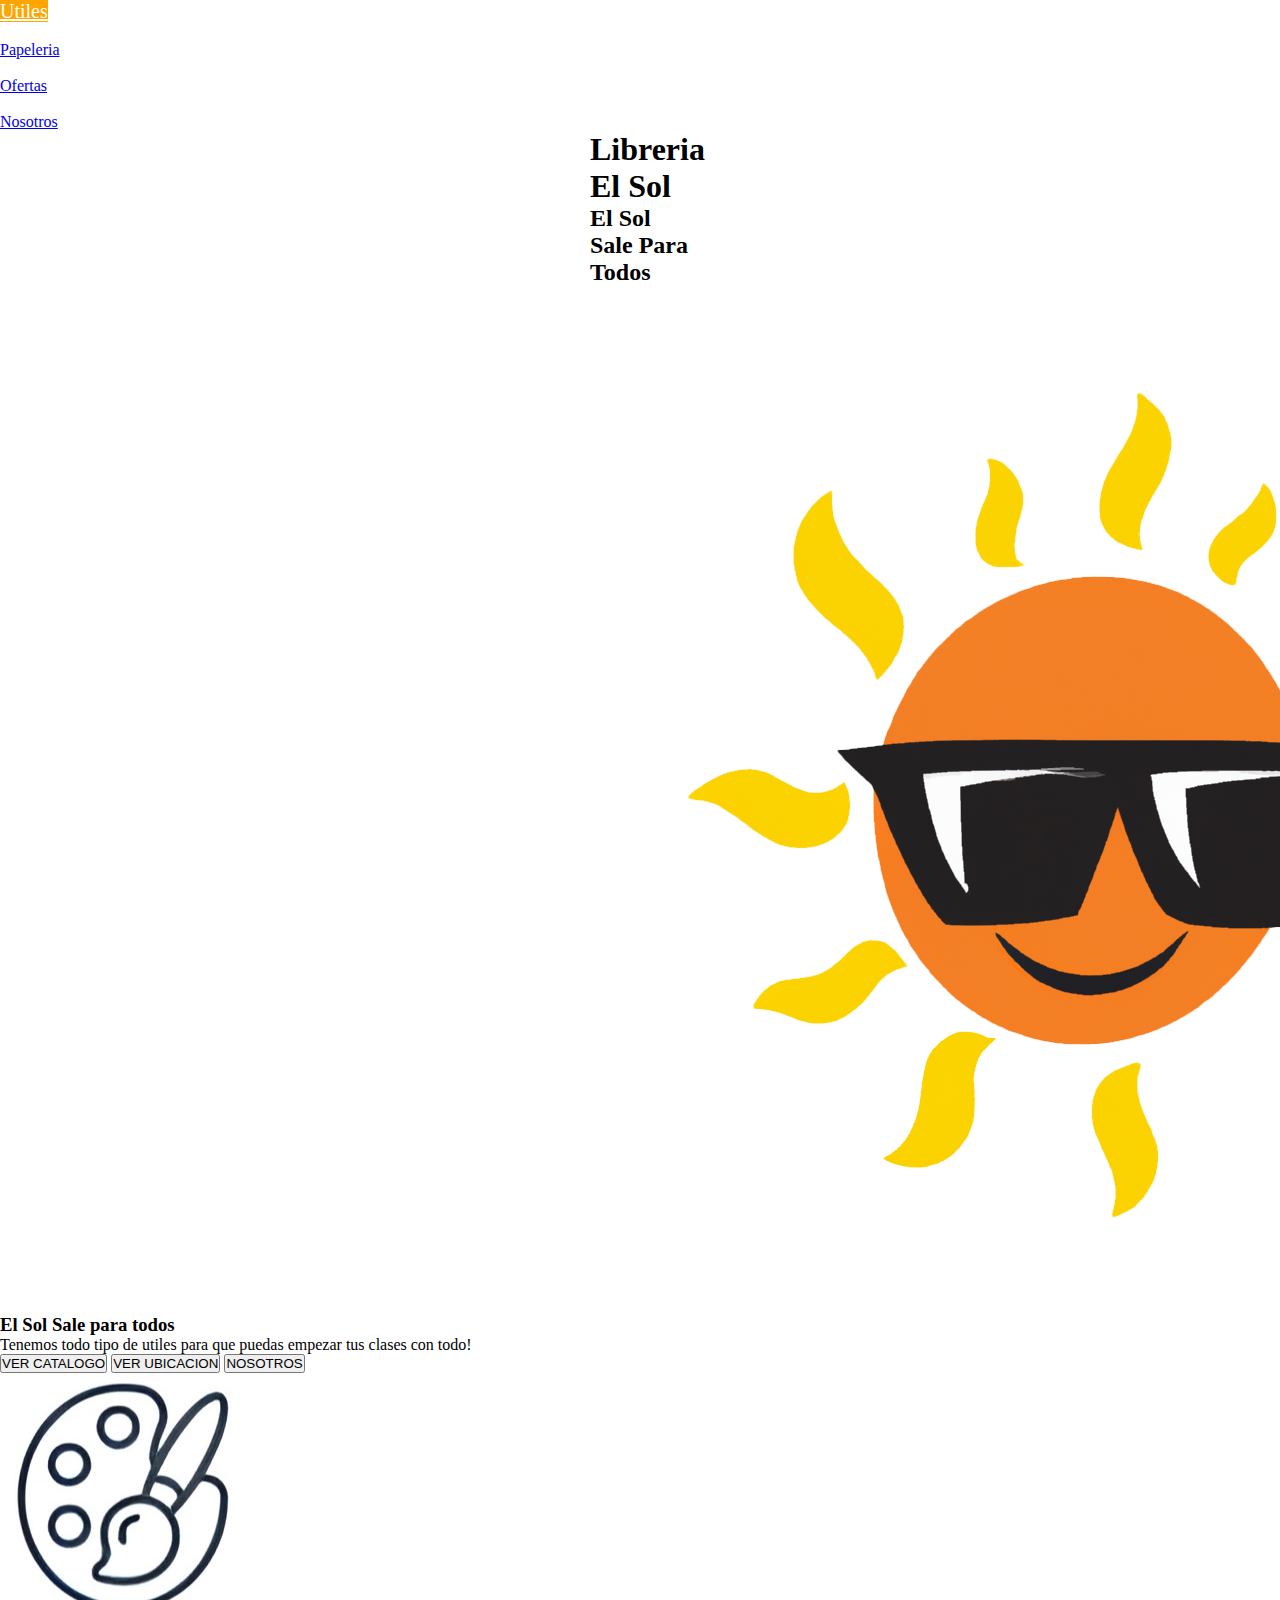
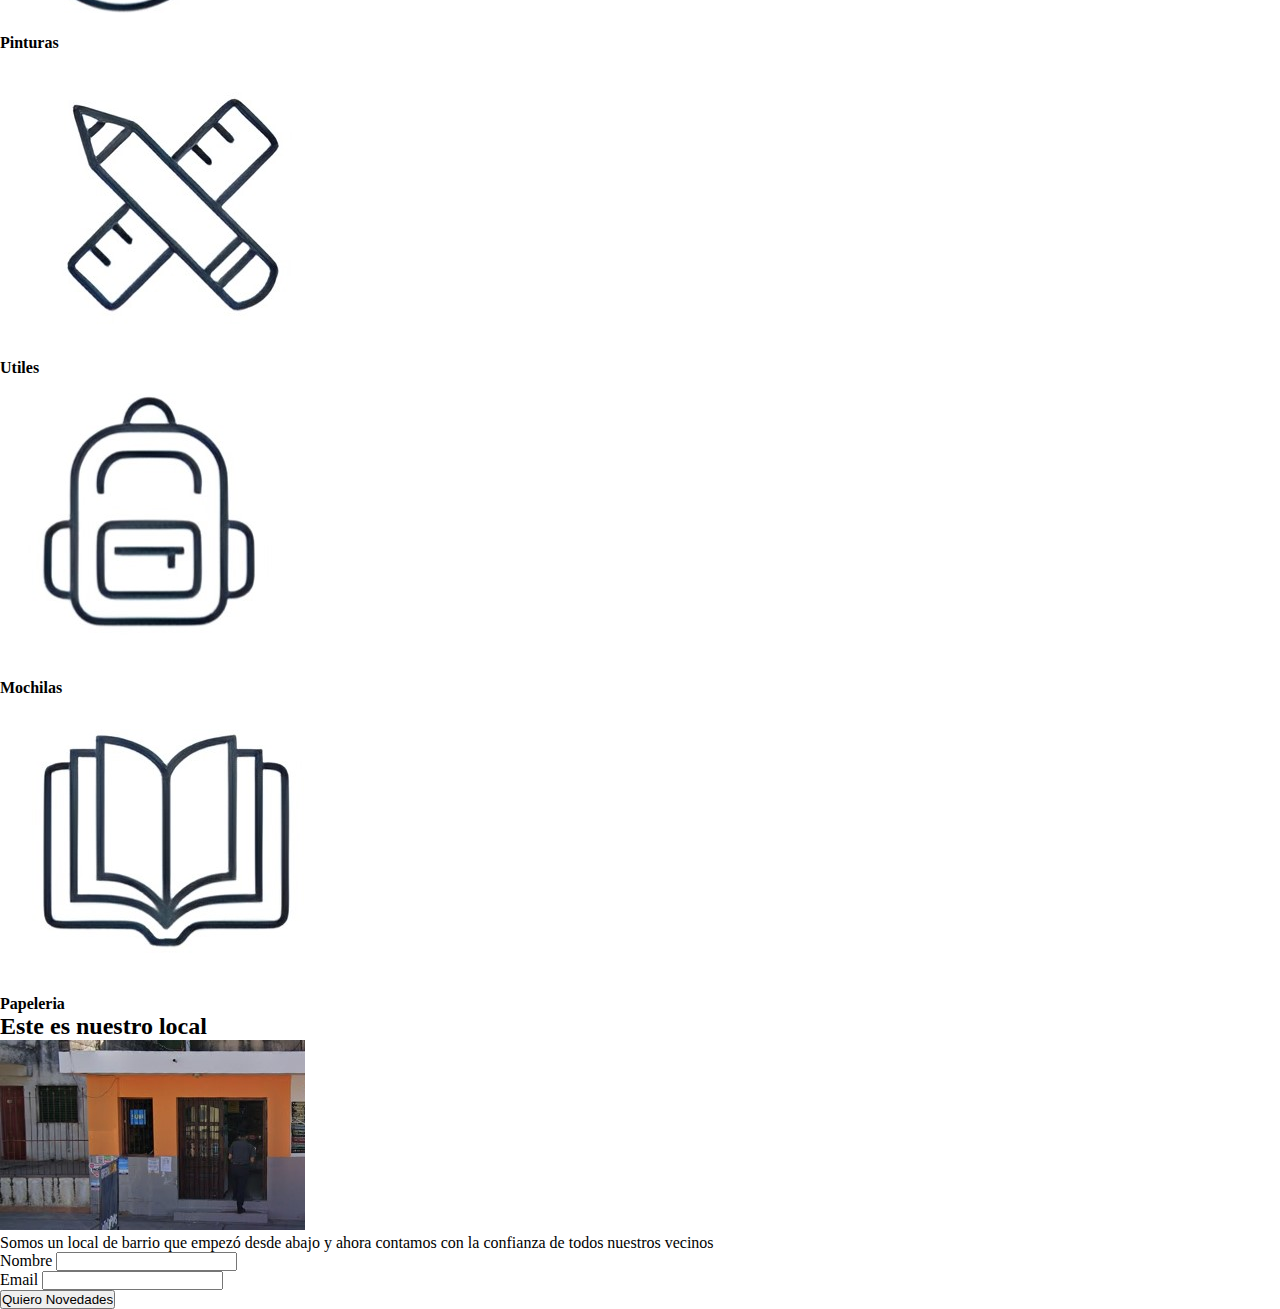
==== Html/Index.html @ 17e33d0c "primer commit" ====
<!DOCTYPE html>
<html lang="en">
<head>
    <meta charset="UTF-8">
    <meta name="viewport" content="width=device-width, initial-scale=1.0">
    <title>Libreria El Sol</title>
    <link rel="shortcut icon" href="../Image/logo/DALL·E 2023-05-02 20.58.47 - a logo of a sun animated with glasses that is very nice.png">
    <link rel="stylesheet" href="../Css/stylesheet.Css">
</head>
<body>
    <header>
        <nav> 
            <ul>
                <li><a href="utiles.html">Utiles</a></li>
                <li></li><a href="papeleria.html">Papeleria</a></li>
                <li></li><a href="ofertas.html">Ofertas</a></li>
                <li></li><a href="nosotros.html">Nosotros</a></li>
            </ul> 
            
        </nav>
    </header>
    <main id="principal">
        
        <div class="logo-sol-central">
            <h1>Libreria El Sol</h1>
            <h2>El Sol Sale Para Todos</h2>
            <img src="../Image/logo/DALL·E 2023-05-02 20.57.08 - a logo of a sun animated with sunglasses that is very nice.png" alt="imagen de sol animado">
        </div>
      <div>
            <h3>El Sol Sale para todos</h3>
            <p>Tenemos todo tipo de utiles para que puedas empezar tus clases con todo!</p>
        </div>
        <div>
            <button>VER CATALOGO</button>
            <button>VER UBICACION</button>
            <button>NOSOTROS</button>
        </div>
        <div>
            <img src="../Image/logo/Pinturas y Acuarelas.jpg" alt="logo pinturas">
            <h4>Pinturas</h4>
        </div>
        <div>
            <img src="../Image/logo/Utiles.jpg" alt="logo utiles">
            <h4>Utiles</h4>
        </div>
        <div>
            <img src="../Image/logo/Mochilas.jpg" alt="logo mochilas">
            <h4>Mochilas</h4>
        </div>
        <div>
            <img src="../Image/logo/Cuadernos.jpg" alt="logo Papeleria">
            <h4>Papeleria</h4>
        </div>
        <div>
            <h2>Este es nuestro local</h2>
            <img src="../Image/Libreria.jpg" alt="imagen del local">
            <p>Somos un local de barrio que empezó desde abajo y ahora contamos con la confianza de todos nuestros vecinos</p>
        </div>
        <div>
            <form action="./procesar.php" method="post" enctype="application/x-www-form-urlencoded">
                <div>
                    <label for="name">Nombre</label>
                    <input type="text" id="name">
                </div>
                <div>
                    <label for="email">Email</label>
                    <input type="email" id="email">
                </div>
                <input type="submit" value="Quiero Novedades">
            </form>
        </div>

    </main>
    <footer>

    </footer>
    <!--Esto es mi primer comentario en html, antes no sabia usarlo pero 
    ahora voy a usarlo mas porque es util para tener una buena 
    organización-->
</body>
</html>
---- Css/stylesheet.Css ----
*{
    margin: 0;
    padding: 0;
    box-sizing: border-box;
}
*{
    margin: 0 auto;
}
.logo-sol-central{
    width: 100px;
    align-items: center;
    
}
body{
    margin: 0 auto;
}
a:hover{
    background-color: orange;
    color: white;
    font-size: 20px;
}
.logo-sol-central img:hover{
    scale: 1.2;
}
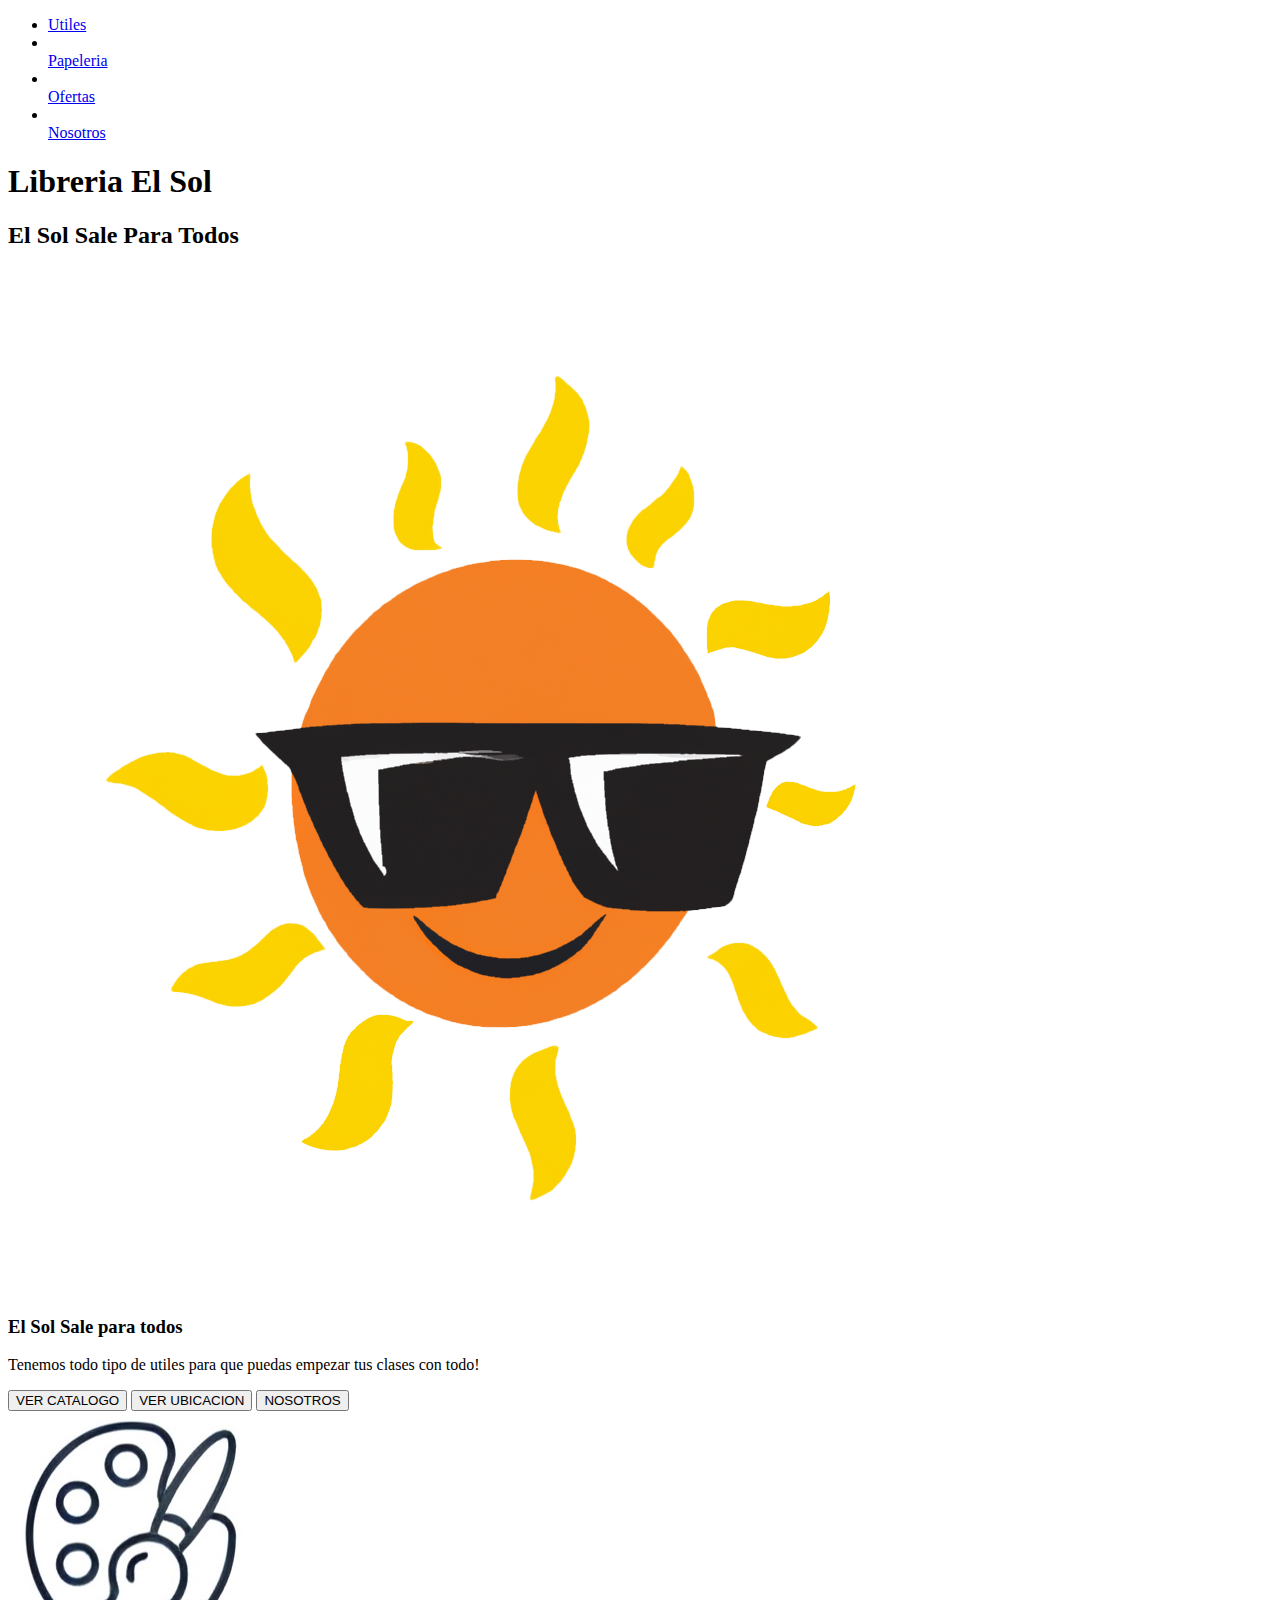
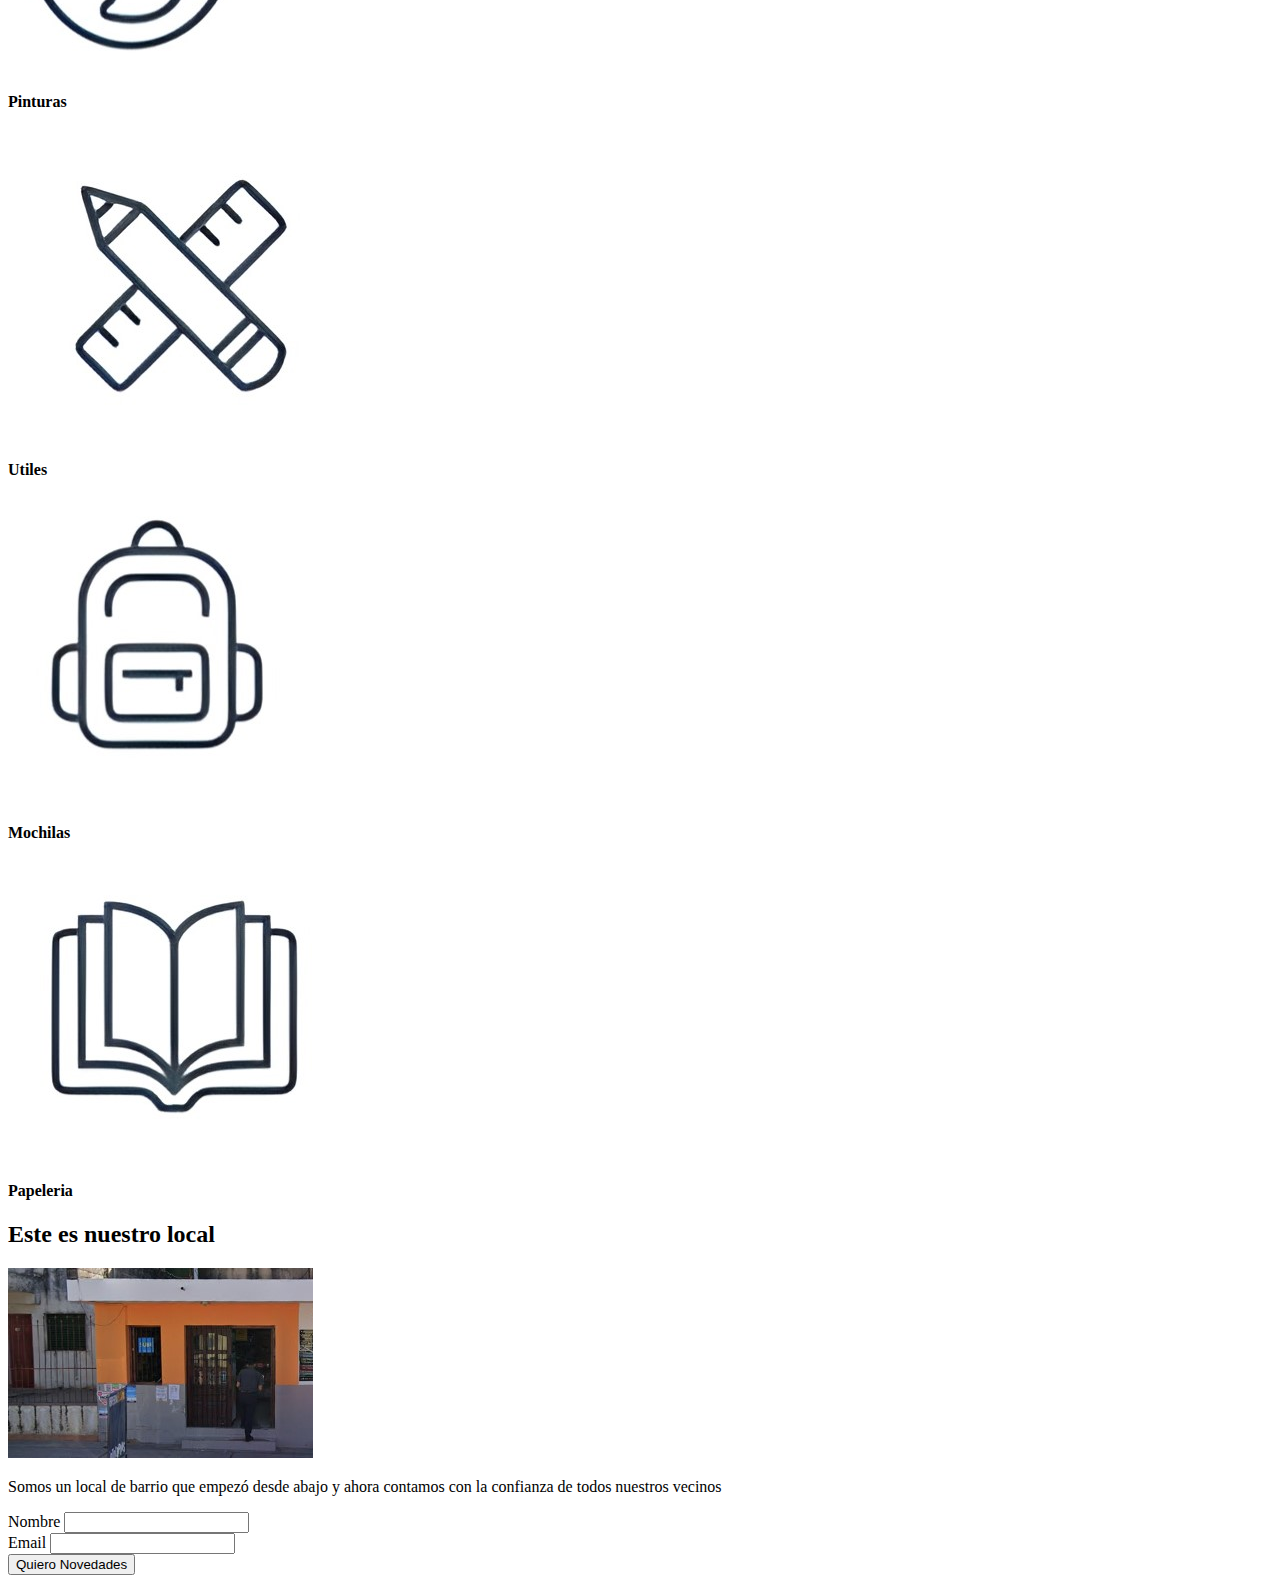
==== commit 91445557: "primer commit" ====
--- a/Html/Index.html
+++ b/Html/Index.html
@@ -4,8 +4,8 @@
     <meta charset="UTF-8">
     <meta name="viewport" content="width=device-width, initial-scale=1.0">
     <title>Libreria El Sol</title>
-    <link rel="shortcut icon" href="../Image/logo/DALL·E 2023-05-02 20.58.47 - a logo of a sun animated with glasses that is very nice.png">
-    <link rel="stylesheet" href="../Css/stylesheet.Css">
+    <link rel="shortcut icon" href="Image/logo/DALL·E 2023-05-02 20.58.47 - a logo of a sun animated with glasses that is very nice.png">
+    <link rel="stylesheet" href="Css/stylesheet.Css">
 </head>
 <body>
     <header>
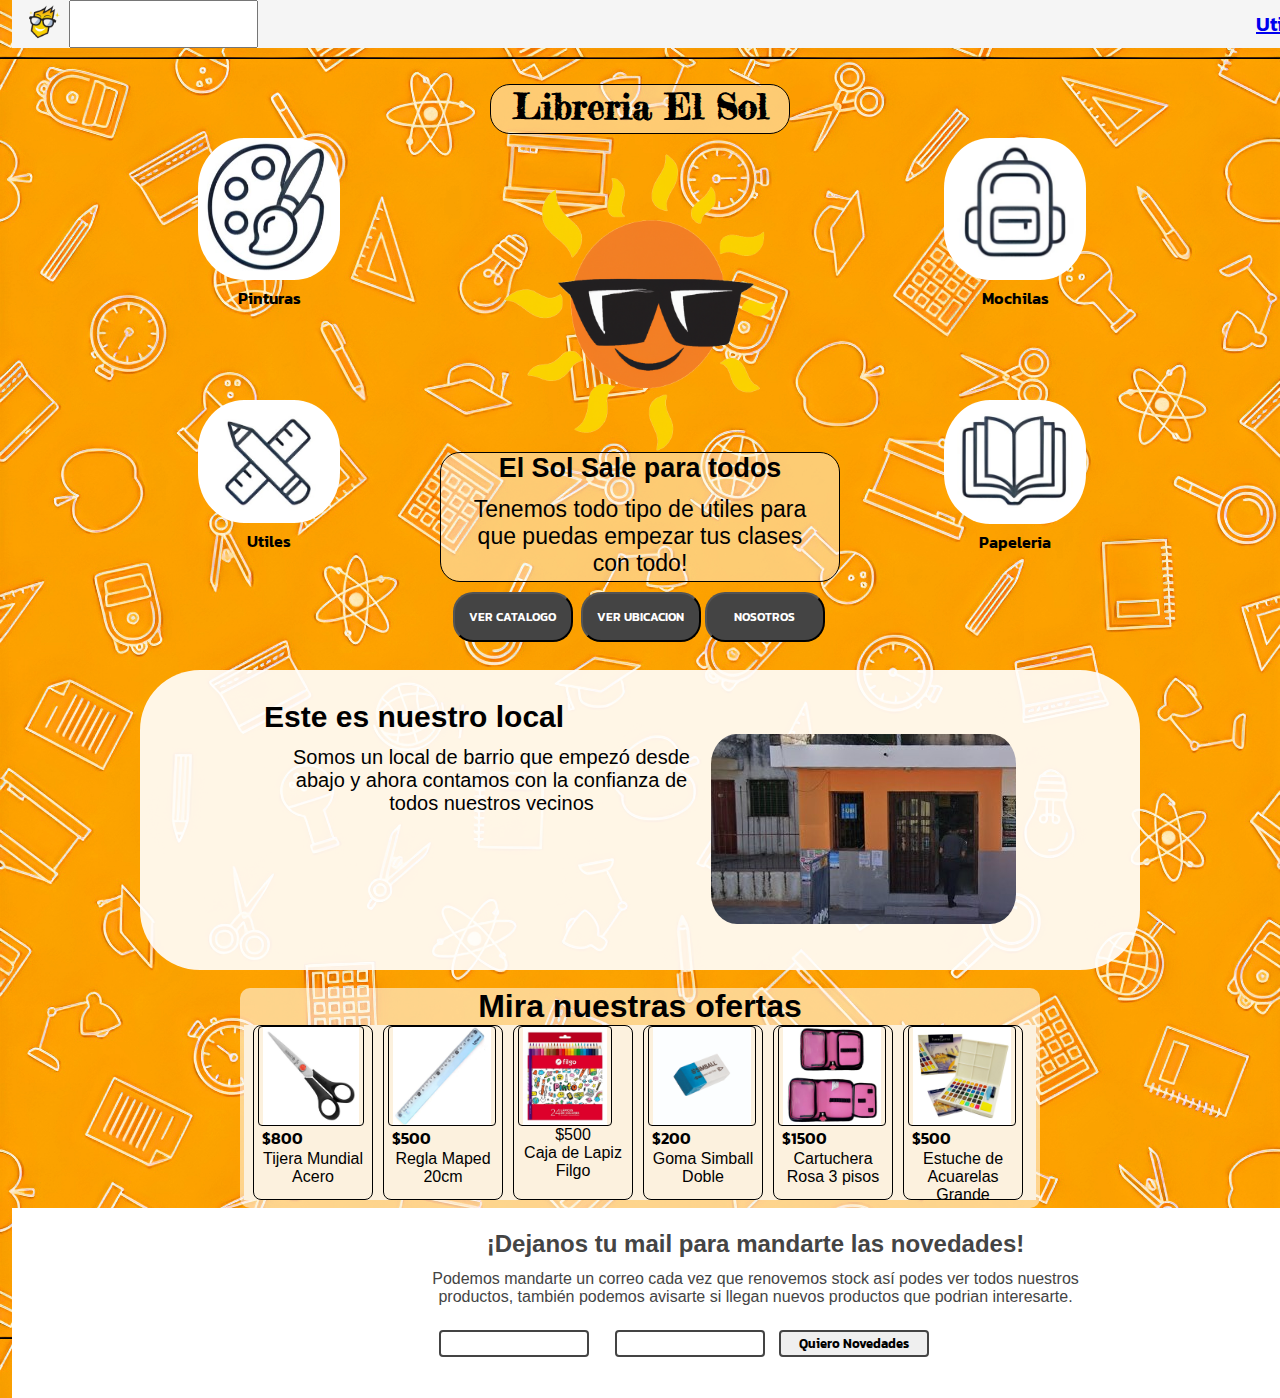
==== commit f51cd95f: "final version" ====
--- a/Html/Index.html
+++ b/Html/Index.html
@@ -5,65 +5,134 @@
     <meta name="viewport" content="width=device-width, initial-scale=1.0">
     <title>Libreria El Sol</title>
     <link rel="shortcut icon" href="Image/logo/DALL·E 2023-05-02 20.58.47 - a logo of a sun animated with glasses that is very nice.png">
-    <link rel="stylesheet" href="Css/stylesheet.Css">
+    <link rel="stylesheet" href="../Css/stylesheet.Css">
+    <link rel="preconnect" href="https://fonts.googleapis.com">
+    <link rel="preconnect" href="https://fonts.gstatic.com" crossorigin>
+    <link href="https://fonts.googleapis.com/css2?family=Fredericka+the+Great&display=swap" rel="stylesheet">
+
+    <link rel="preconnect" href="https://fonts.googleapis.com">
+    <link rel="preconnect" href="https://fonts.gstatic.com" crossorigin>
+    <link href="https://fonts.googleapis.com/css2?family=Fredericka+the+Great&family=RocknRoll+One&display=swap" rel="stylesheet">
+
+
 </head>
 <body>
     <header>
         <nav> 
+            <img src="../Image/logo/logo libreria.png" class="home-icon" alt="home icon">
+            <input type="text" id="search">
             <ul>
                 <li><a href="utiles.html">Utiles</a></li>
-                <li></li><a href="papeleria.html">Papeleria</a></li>
-                <li></li><a href="ofertas.html">Ofertas</a></li>
-                <li></li><a href="nosotros.html">Nosotros</a></li>
+                <li><a href="papeleria.html">Papeleria</a></li>
+                <li><a href="ofertas.html">Ofertas</a></li>
+                <li><a href="nosotros.html">Nosotros</a></li>
             </ul> 
             
         </nav>
     </header>
     <main id="principal">
-        
-        <div class="logo-sol-central">
-            <h1>Libreria El Sol</h1>
-            <h2>El Sol Sale Para Todos</h2>
-            <img src="../Image/logo/DALL·E 2023-05-02 20.57.08 - a logo of a sun animated with sunglasses that is very nice.png" alt="imagen de sol animado">
+        <div class="distribucion">
+            <div class="utilities-left">
+                <div>
+                    <img src="../Image/logo/Pinturas y Acuarelas.jpg" class="utilities" alt="logo pinturas">
+                    <h4>Pinturas</h4>
+                </div>
+                <div>
+                    <a href="utiles.html">
+                        <img src="../Image/logo/Utiles.jpg" alt="logo utiles">
+                    </a>
+                    <h4>Utiles</h4>
+                </div>
+            </div>
+            <div class="utilities-right">
+                <div>
+                    <img src="../Image/logo/Mochilas.jpg" alt="logo mochilas">
+                    <h4>Mochilas</h4>
+                </div>
+                <div>
+                    <img src="../Image/logo/Cuadernos.jpg" alt="logo Papeleria">
+                    <h4>Papeleria</h4>
+                </div>
+            </div>
+            <div class="logo-sol-central">
+                <span>
+                    <h1>Libreria El Sol</h1>
+                </span>
+                
+                <img class="central-sun" src="../Image/logo/DALL·E 2023-05-02 20.57.08 - a logo of a sun animated with sunglasses that is very nice.png" alt="imagen de sol animado">
+            </div>
+
+            <div class="message">
+                <div class="central-message">
+                    <h3>El Sol Sale para todos</h3>
+                    <p>Tenemos todo tipo de utiles para que puedas empezar tus clases con todo!</p>
+                </div>
+                <div class="buttons">
+                    <a href="utiles.html"><button>VER CATALOGO</button></a>
+                    <button>VER UBICACION</button>
+                    <button>NOSOTROS</button>
+                </div>
+            </div>
+
+
+
         </div>
-      <div>
-            <h3>El Sol Sale para todos</h3>
-            <p>Tenemos todo tipo de utiles para que puedas empezar tus clases con todo!</p>
-        </div>
-        <div>
-            <button>VER CATALOGO</button>
-            <button>VER UBICACION</button>
-            <button>NOSOTROS</button>
-        </div>
-        <div>
-            <img src="../Image/logo/Pinturas y Acuarelas.jpg" alt="logo pinturas">
-            <h4>Pinturas</h4>
-        </div>
-        <div>
-            <img src="../Image/logo/Utiles.jpg" alt="logo utiles">
-            <h4>Utiles</h4>
-        </div>
-        <div>
-            <img src="../Image/logo/Mochilas.jpg" alt="logo mochilas">
-            <h4>Mochilas</h4>
-        </div>
-        <div>
-            <img src="../Image/logo/Cuadernos.jpg" alt="logo Papeleria">
-            <h4>Papeleria</h4>
-        </div>
-        <div>
+        <div class="local">
             <h2>Este es nuestro local</h2>
             <img src="../Image/Libreria.jpg" alt="imagen del local">
             <p>Somos un local de barrio que empezó desde abajo y ahora contamos con la confianza de todos nuestros vecinos</p>
         </div>
-        <div>
+        <span></span>
+        <section class="ofertas">
+            <h1>
+                Mira nuestras ofertas
+            </h1>
+            <div class="flexdiv">
+                <div class="quarter-offers">   
+                <img src="../Image/logo/Tijera Mundial de acero.jpg" class="image-offers" alt="tijera">
+                <span class="price">$800</span> 
+                <span class="product-name">Tijera Mundial Acero</span>
+                </div>
+                <div class="quarter-offers">
+                    <img src="../Image/logo/Regla maped 20cm.jpg" class="image-offers" alt="regla 20cm">
+                    <span class="price">$500</span>
+                    <span class="product-name">Regla Maped 20cm</span>
+                </div>
+                <div class="quarter-offers">
+                    <img src="../Image/logo/caja de lapiz filgo de colores.jpg" class="image-offers" alt="caja de lapices">
+                    <span>$500</span>
+                    <span>Caja de Lapiz Filgo</span>
+                </div>
+                <div class="quarter-offers">
+                    <img src="../Image/logo/Goma Simball Doble.jpg" class="image-offers" alt="Goma Simball Doble">
+                    <span class="price">$200</span>
+                    <span class="product-name">Goma Simball Doble</span>
+                </div>
+                <div class="quarter-offers">
+                    <img src="../Image/logo/Cartuchera dos pisos Rosadas.jpg" class="image-offers" alt="Cartuchera dos pisos Rosada">
+                    <span class="price">$1500</span>
+                    <span class="product-name">Cartuchera Rosa 3 pisos</span>
+                </div>
+                <div class="quarter-offers">
+                    <img src="../Image/logo/set de acuarelas Faber Castell.jpg" class="image-offers" alt="set de acuarelas Faber Castell">
+                    <span class="price">$500</span>
+                    <span class="product-name">Estuche de Acuarelas Grande</span>
+                </div>
+            </div>
+        </section>
+        <div class="news">
+            <h2>¡Dejanos tu mail para mandarte las novedades!</h2>
+            <p>
+                Podemos mandarte un correo cada vez que renovemos stock así podes ver todos nuestros productos,
+                también podemos avisarte si llegan nuevos productos que podrian interesarte.
+            </p>
             <form action="./procesar.php" method="post" enctype="application/x-www-form-urlencoded">
                 <div>
-                    <label for="name">Nombre</label>
+                    <label for="name"></label>
                     <input type="text" id="name">
                 </div>
                 <div>
-                    <label for="email">Email</label>
+                    <label for="email"></label>
                     <input type="email" id="email">
                 </div>
                 <input type="submit" value="Quiero Novedades">
--- a/Css/stylesheet.Css
+++ b/Css/stylesheet.Css
@@ -0,0 +1,331 @@
+*{
+    margin: 0;
+    padding: 0px 4px;
+    box-sizing: border-box;
+}
+@font-face {
+    font-family: Frederickathegreat;
+    src: url(../Image/fonts/FrederickatheGreat-Regular.ttf);
+    font-family: KanitRegular;
+    src: url(../Image/fonts/Kanit-Regular.ttf);
+    font-family: KanitSemibold;
+    src: url(../Image/fonts/Kanit-SemiBold.ttf);
+}
+body{
+    background-image:url(../Image/logo/Capa\ 1.jpg);
+    background-size:100%;
+    background-position: center;
+}
+
+.distribucion{
+    display: flex;
+    display: inline;
+    width: 1100px;
+}
+.logo-sol-central{
+    width: 400px;
+    display: block;
+    margin: 0 auto;
+}
+.logo-sol-central h1{
+    display: block;
+    margin: 0 auto;
+    height: 50px;
+    width: 300px;
+    border: 1px solid;
+    border-radius: 20px;
+    text-align: center;
+    font-family: "Fredericka the Great", serif;
+    font-size: 35px;
+    background-color: rgb(255, 255, 255, 0.45);
+}
+
+.buttons {
+    display: block;
+    align-items: center;
+    margin: 10px 17%;
+}
+.buttons button{
+    background-color: #444444;
+    font-family: KanitSemibold,sans-serif;
+    color: white;
+    font-size: 12px;
+    height: 50px;
+    width: 120px;
+    border-radius: 20px;
+}
+
+.message{
+    display: block;
+    margin: 0 auto;
+    width: 600px;
+}
+.central-message{
+    width: 400px;
+    height: 130px;
+    font-size: 23px;
+    margin: 0 auto;
+    border: 1px solid;
+    border-radius: 20px;
+    text-align: center;
+    display: block;
+    background-color: rgb(255, 255, 255, 0.45);
+    font-family: KanitRegular,sans-serif;
+    text-decoration: none;
+}
+
+header .home-icon{
+    align-items: baseline;
+    height: 45px;
+}
+
+.home-icon a{
+    text-decoration: none;
+    text-decoration-line: none;
+}
+
+nav{
+    display: flex;
+    padding: 0px 0px 0px 4px;
+    background-color: whitesmoke;
+    width: 1487px;
+    text-decoration: none;
+}
+
+nav ul{
+    list-style: none;
+    margin-left: 970px;
+    font-family: KanitSemibold,sans-serif;
+    font-size: 20px;
+    text-decoration: none;
+    display: inline-flex;
+    text-align: right;
+    height: 48px;
+    padding: 9px 20px;
+}
+
+.nav input{
+    height: 10px;
+}
+.central-sun{
+    margin: 0 auto;
+    display: block;
+    height: 300px;
+}
+
+.utilities-left{
+    display: inline-block;
+    height: 500px;
+    float: left;
+    font-family: KanitSemibold,sans-serif;
+    text-align: center;
+    margin-left: 170px;
+}
+
+.utilities-left img{
+    width: 150px;
+    border-radius: 50px;
+    margin-top: 90px;
+}
+
+.utilities-right{
+    font-family: KanitSemibold,sans-serif;
+    display: inline-block;
+    height: 500px;
+    float: right;
+    text-align: center;
+    margin-right: 170px;
+}
+
+.utilities-right img{
+    width: 150px;
+    border-radius: 50px;
+    margin-top: 90px;
+}
+
+.local{
+    background-color: rgb(255, 255, 255, 0.9);
+    font-family: KanitRegular,sans-serif;
+    width: 1000px;
+    height: 300px;
+    padding: 30px 120px;
+    border-radius: 60px;
+    text-align: left;
+    font-size: 20px;
+    display: block;
+    margin: auto;
+}
+
+.local h2 p{
+    text-align: left;
+    display: block;
+}
+.local img{
+    float: right;
+    border-radius: 30px;
+}
+
+.news{
+    background-color: white;
+    font-family: KanitRegular,sans-serif;
+    color: #444444;
+    height: 190px;
+    width: 1487px;
+    margin-top: 50px;
+    padding: 10px 400px;
+    display: block;
+    margin: 0 auto;
+}
+
+.news h2, p{
+    margin: 12px;
+    text-align: center;
+}
+
+.news form{
+    width: 600px;
+    height: 50px;
+    padding: 0px 15px;
+    display: flex;
+    align-items: center;
+    text-align: center;
+}
+.news input{
+    height: 27px;
+    width: 150px;
+    font-family: KanitSemibold,sans-serif;
+    border: 2px #444444 solid;
+    border-radius: 4px;
+    margin-right: 10px;
+}
+a:hover{
+    background-color: orange;
+    color: white;
+    font-size: 20px;
+}
+/*css Correspondiente a la seccion Utiles*/
+
+.ofertas{
+    background-color: rgba( 255,255,255, 0.55);
+    font-family: KanitRegular,sans-serif;
+    border-radius: 10px;
+    background: opacity;
+    text-align: center;
+    width: 800px;
+    height: 220px;
+    margin: 0 auto;
+}
+
+.utiles{
+    background-color: rgba( 255,255,255, 0.55);
+    font-family: KanitRegular,sans-serif;
+    border-radius: 10px;
+    background: opacity;
+    text-align: center;
+    width: 1300px;
+    height:1000px;
+    margin: 0 auto;
+    margin-top: 50px;
+}
+
+.ofertas .image-offers{
+    height: 100px;
+    border-radius: 4px;
+    border: #000 solid 1px;
+    display: block;
+}
+.quarter-offers{
+  height: 175px;
+  width: 120px;
+  border-radius: 8px;
+  border: #000 solid 1px; 
+  background-color: #FCF1DE;
+  margin: 0px 5px; 
+}
+
+.quarter-offers span{
+    display: block;
+}
+.quarter-offers .price{
+    font-family: KanitSemibold,sans-serif;
+    text-align: left;
+}
+.flexdiv{
+    background-color: #FCF1DE;
+    display:flex;
+}
+
+.sun{
+    height: 400px;
+    background-color: #FCF1DE;
+    border-radius: 500px;
+    border: 1px solid;
+}
+
+.up-section{
+    display: flex;
+    padding: 50px;
+    width: 1450px;
+}
+.us{
+    width: 900px;
+    height: 700px;
+    margin-left: 80px;
+    border-radius: 30px;
+    float: right;
+    background-color: rgba(255, 255, 255, 0.9);
+    padding: 30px;
+}
+
+.div-us-flex{
+}
+
+.us h2{
+    margin-left: 160px;
+    font-family: KanitSemiBold;
+    font-size: 25px;
+}
+
+.us p{
+    font-family: KaniRegular,sans-serif;
+    width: 500px;
+    font-size: 20px;
+    color: #444444;
+}
+
+p .second-part{
+    width: 100%;
+}
+
+.RickyEly{
+    height: 300px;
+    float:right;
+}
+
+.social{
+    background-color: antiquewhite;
+    height: 170px;
+    width: 1400px;
+    border-radius: 40px;
+    display: flex;
+    margin: auto;
+}
+
+.social .invite{
+    width: 400px;
+    padding: 25px;
+    font-size: 20px;
+    font-family: KanitSemibold,sans-serif;
+    align-items: center;
+    text-align: center;
+}
+
+.social .ig{
+    display: block;
+    margin: auto;
+}
+.social .fb{
+    margin: auto;
+    float: right;
+    margin-left: 90px;
+}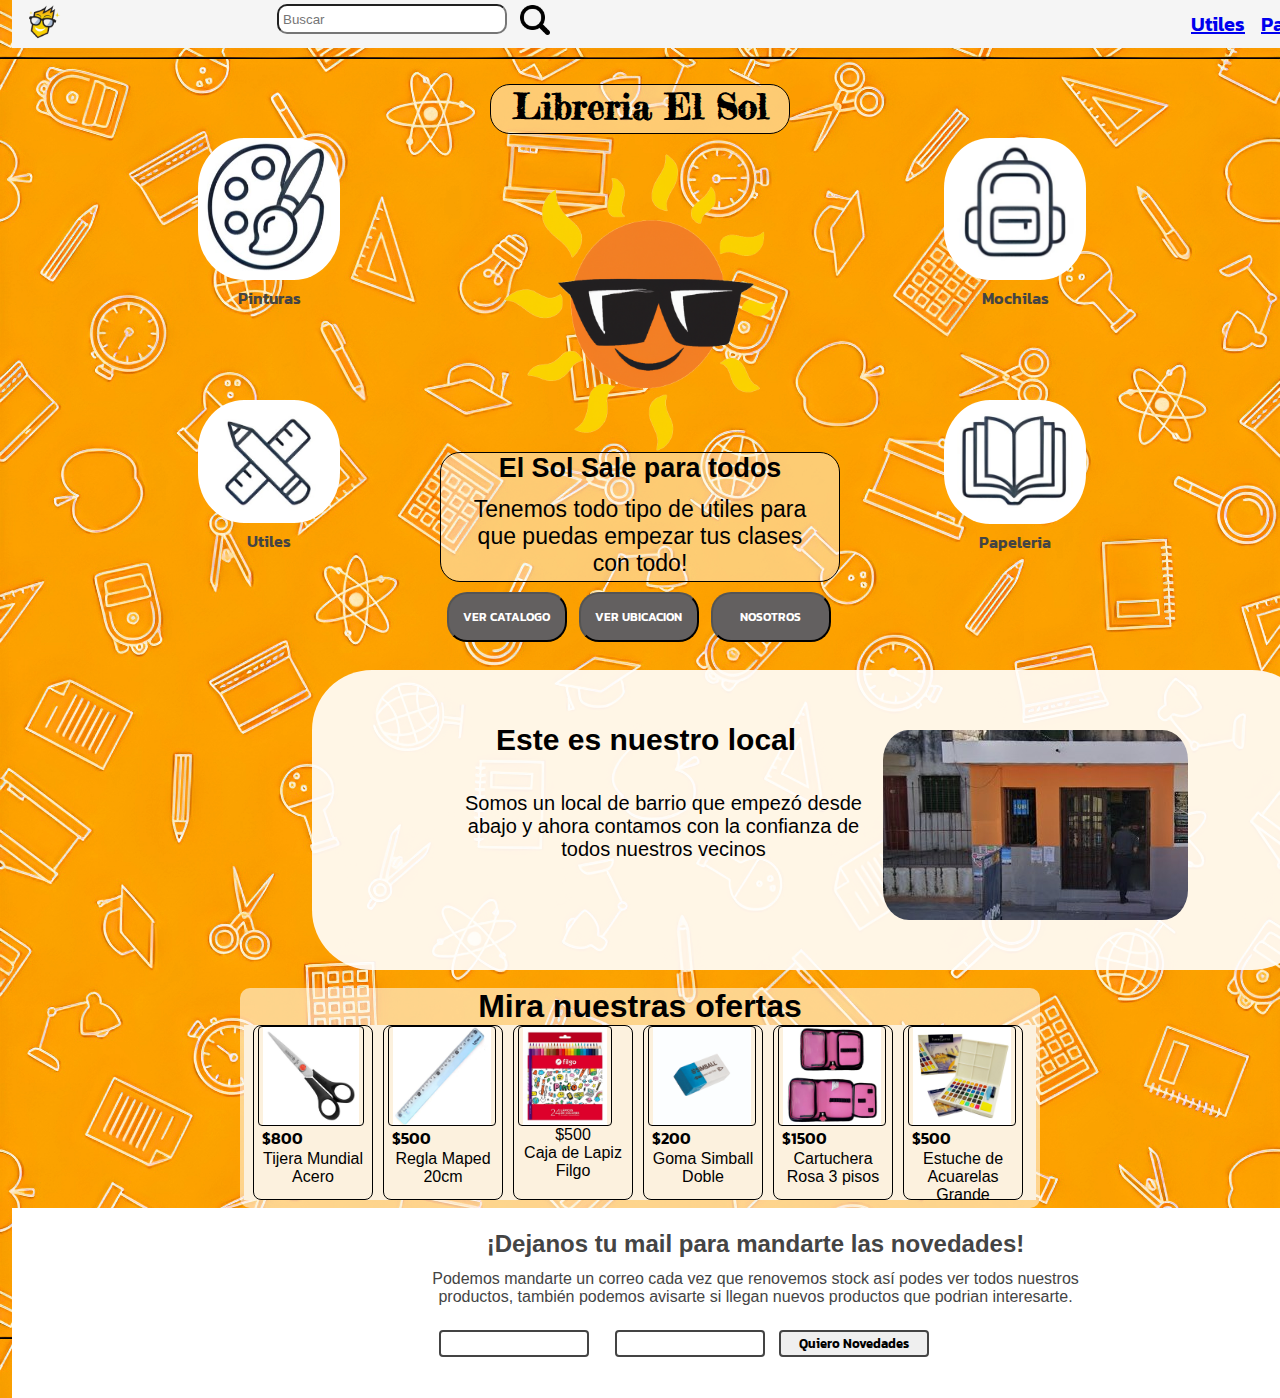
==== commit 110a2fa3: "version final" ====
--- a/Html/Index.html
+++ b/Html/Index.html
@@ -4,7 +4,7 @@
     <meta charset="UTF-8">
     <meta name="viewport" content="width=device-width, initial-scale=1.0">
     <title>Libreria El Sol</title>
-    <link rel="shortcut icon" href="Image/logo/DALL·E 2023-05-02 20.58.47 - a logo of a sun animated with glasses that is very nice.png">
+    <link rel="shortcut icon" href="../Image/logo/DALL·E 2023-05-02 20.58.47 - a logo of a sun animated with glasses that is very nice.png">
     <link rel="stylesheet" href="../Css/stylesheet.Css">
     <link rel="preconnect" href="https://fonts.googleapis.com">
     <link rel="preconnect" href="https://fonts.gstatic.com" crossorigin>
@@ -20,11 +20,14 @@
     <header>
         <nav> 
             <img src="../Image/logo/logo libreria.png" class="home-icon" alt="home icon">
-            <input type="text" id="search">
+
+            <div class="busqueda">
+                <input type="text" id="search" placeholder="Buscar">
+                <img src="../Image/logo/lupa de busqueda.png" class="lupa" alt="Lupa de Busqueda">
+            </div>
             <ul>
                 <li><a href="utiles.html">Utiles</a></li>
                 <li><a href="papeleria.html">Papeleria</a></li>
-                <li><a href="ofertas.html">Ofertas</a></li>
                 <li><a href="nosotros.html">Nosotros</a></li>
             </ul> 
             
@@ -69,8 +72,8 @@
                 </div>
                 <div class="buttons">
                     <a href="utiles.html"><button>VER CATALOGO</button></a>
-                    <button>VER UBICACION</button>
-                    <button>NOSOTROS</button>
+                    <a href="https://maps.app.goo.gl/K6NTiFmAF7g9HP7R9"><button>VER UBICACION</button></a>
+                    <a href="../Html/nosotros.html"><button>NOSOTROS</button></a>
                 </div>
             </div>
 
@@ -78,9 +81,15 @@
 
         </div>
         <div class="local">
+            <span></span>
+            <span></span>
+            <img src="../Image/Libreria.jpg" alt="imagen del local">
             <h2>Este es nuestro local</h2>
-            <img src="../Image/Libreria.jpg" alt="imagen del local">
-            <p>Somos un local de barrio que empezó desde abajo y ahora contamos con la confianza de todos nuestros vecinos</p>
+            <span></span>
+            <p>
+                Somos un local de barrio que empezó desde abajo y ahora contamos con la
+                confianza de todos nuestros vecinos
+            </p>
         </div>
         <span></span>
         <section class="ofertas">
--- a/Css/stylesheet.Css
+++ b/Css/stylesheet.Css
@@ -43,10 +43,10 @@
 .buttons {
     display: block;
     align-items: center;
-    margin: 10px 17%;
+    margin: 10px 16%;
 }
 .buttons button{
-    background-color: #444444;
+    background-color: #636060;
     font-family: KanitSemibold,sans-serif;
     color: white;
     font-size: 12px;
@@ -74,6 +74,7 @@
     text-decoration: none;
 }
 
+
 header .home-icon{
     align-items: baseline;
     height: 45px;
@@ -94,7 +95,7 @@
 
 nav ul{
     list-style: none;
-    margin-left: 970px;
+    margin-left: 600px;
     font-family: KanitSemibold,sans-serif;
     font-size: 20px;
     text-decoration: none;
@@ -104,8 +105,21 @@
     padding: 9px 20px;
 }
 
-.nav input{
-    height: 10px;
+nav input{
+    align-items: center;
+    height: 30px;
+    width: 230px;
+    border-radius: 10px;
+    margin: 4px;
+}
+
+.lupa{
+    height: 40px;
+}
+
+.busqueda{
+    margin-left: 200px;
+    display: flex;
 }
 .central-sun{
     margin: 0 auto;
@@ -114,10 +128,10 @@
 }
 
 .utilities-left{
-    display: inline-block;
     height: 500px;
     float: left;
     font-family: KanitSemibold,sans-serif;
+    color: #444444;
     text-align: center;
     margin-left: 170px;
 }
@@ -130,8 +144,8 @@
 
 .utilities-right{
     font-family: KanitSemibold,sans-serif;
-    display: inline-block;
     height: 500px;
+    color: #444444;
     float: right;
     text-align: center;
     margin-right: 170px;
@@ -152,17 +166,16 @@
     border-radius: 60px;
     text-align: left;
     font-size: 20px;
-    display: block;
-    margin: auto;
-}
-
-.local h2 p{
-    text-align: left;
-    display: block;
+    margin-left: 300px;
+}
+
+.local h2{
+    margin-left: 60px;
 }
 .local img{
     float: right;
     border-radius: 30px;
+    margin-top: 30px;
 }
 
 .news{
@@ -234,6 +247,14 @@
     border: #000 solid 1px;
     display: block;
 }
+
+.offert{
+    height: 100px;
+    border-radius: 4px;
+    border: #000 solid 1px;
+    display: block;
+}
+
 .quarter-offers{
   height: 175px;
   width: 120px;
@@ -241,6 +262,44 @@
   border: #000 solid 1px; 
   background-color: #FCF1DE;
   margin: 0px 5px; 
+}
+
+.quarter-utiles{
+    display: flex;
+    flex-wrap: wrap; 
+    justify-content: center; 
+    gap: 10px;
+}
+
+.quarter-offert{
+    height: 310px;
+    width: 230px;
+    border-radius: 8px;
+    border: #000 solid 1px; 
+    background-color: #FCF1DE;
+    margin: 0px 5px; 
+}
+
+.quarter-offert .image-offert{
+    height: 200px;
+    border-radius: 4px;
+    border: #000 solid 1px;
+    display: block;
+    margin: auto;
+    margin: 7px;
+}
+
+.quarter-offert .price{
+    font-family: KanitSemibold,sans-serif;
+    font-size: 30px;
+    text-align:right;
+    margin-right: 100px;
+}
+
+.quarter-offert .product-name{
+    font-family: KanitRegular,sans-serif;
+    display: block;
+    font-size: 18px;
 }
 
 .quarter-offers span{
@@ -277,9 +336,6 @@
     padding: 30px;
 }
 
-.div-us-flex{
-}
-
 .us h2{
     margin-left: 160px;
     font-family: KanitSemiBold;
@@ -303,7 +359,7 @@
 }
 
 .social{
-    background-color: antiquewhite;
+    background-color: rgb(255, 255, 255, 0.9);
     height: 170px;
     width: 1400px;
     border-radius: 40px;
@@ -328,4 +384,5 @@
     margin: auto;
     float: right;
     margin-left: 90px;
-}+}
+
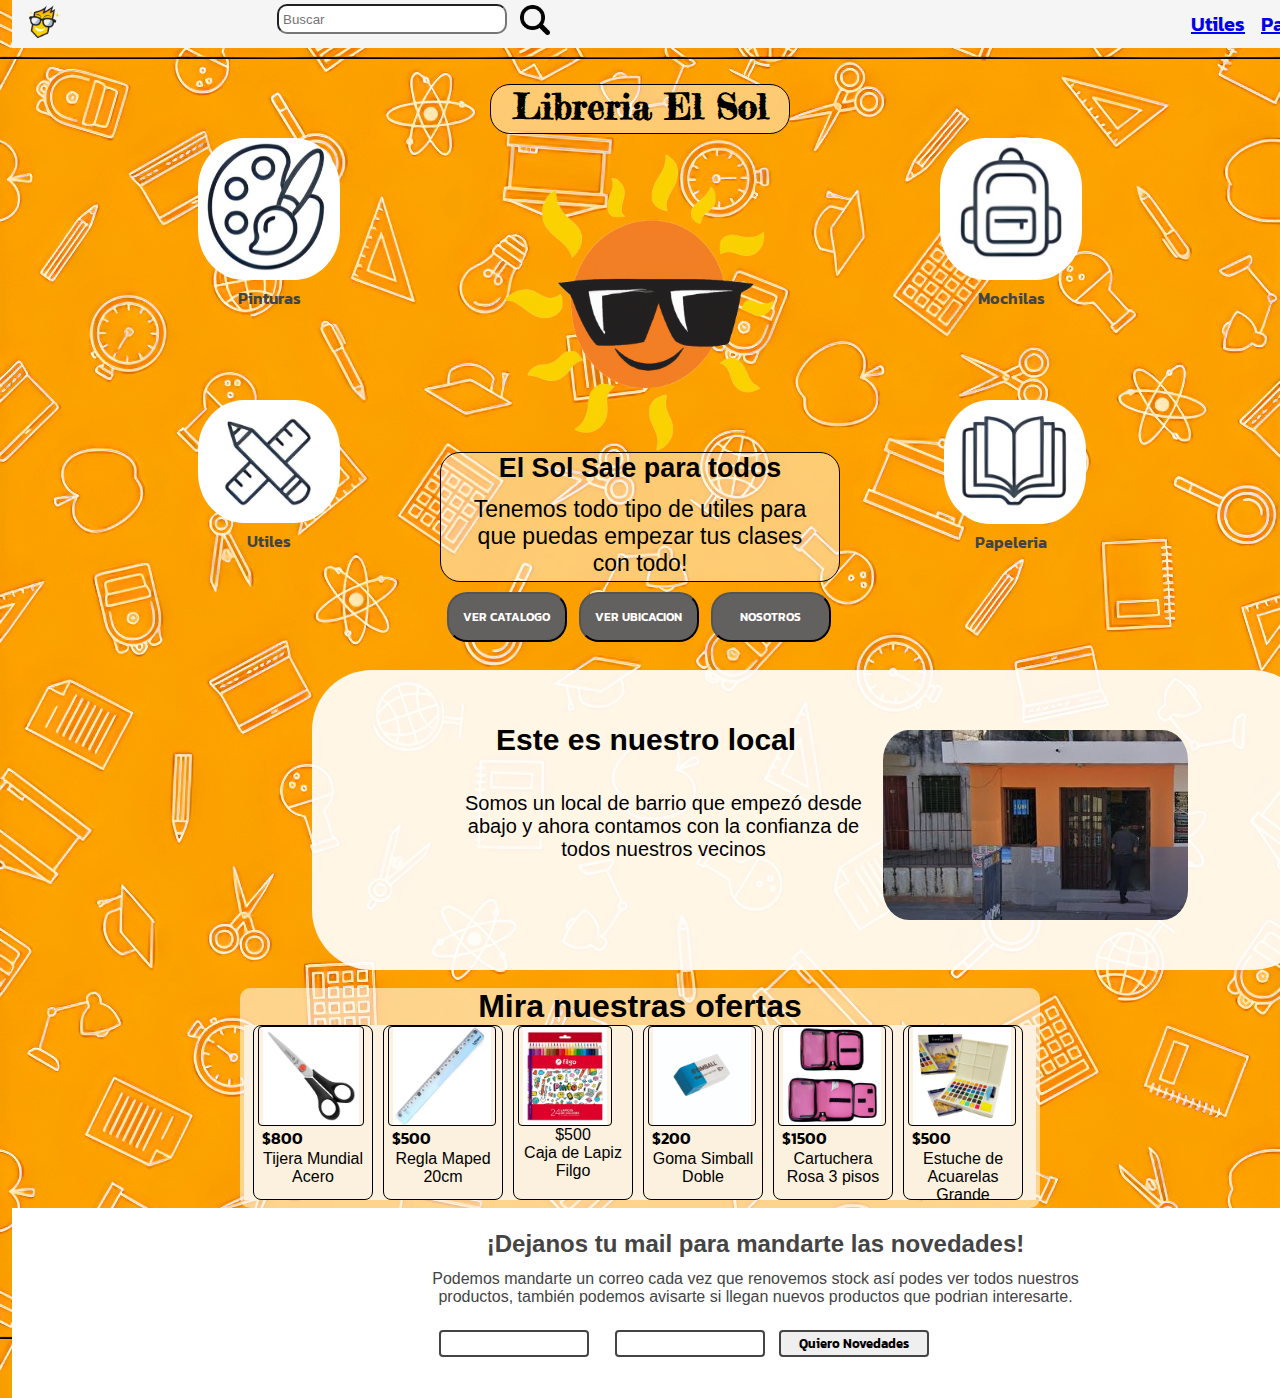
==== commit 425043d1: "version final" ====
--- a/Html/Index.html
+++ b/Html/Index.html
@@ -53,8 +53,7 @@
                     <h4>Mochilas</h4>
                 </div>
                 <div>
-                    <img src="../Image/logo/Cuadernos.jpg" alt="logo Papeleria">
-                    <h4>Papeleria</h4>
+                    <a href="utiles.html"></a><img src="../Image/logo/Cuadernos.jpg" alt="logo Papeleria"><h4>Papeleria</h4>
                 </div>
             </div>
             <div class="logo-sol-central">
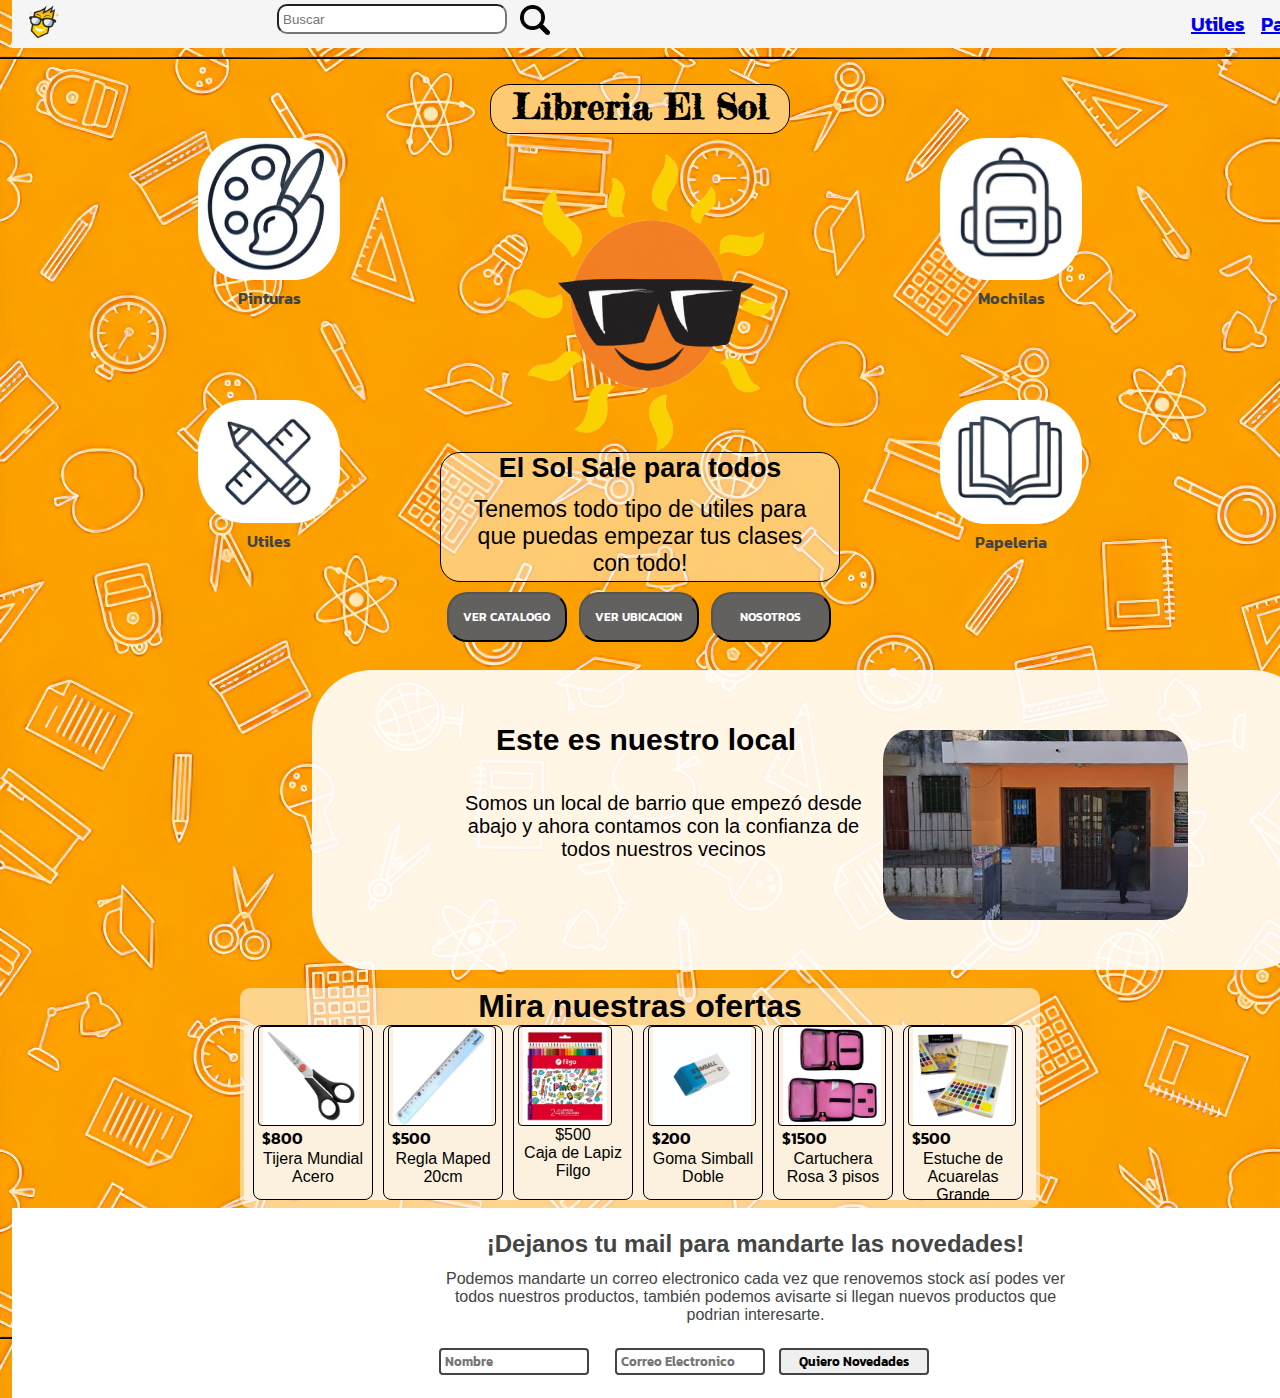
==== commit 29ead96b: "version final al fin" ====
--- a/Html/Index.html
+++ b/Html/Index.html
@@ -53,7 +53,7 @@
                     <h4>Mochilas</h4>
                 </div>
                 <div>
-                    <a href="utiles.html"></a><img src="../Image/logo/Cuadernos.jpg" alt="logo Papeleria"><h4>Papeleria</h4>
+                    <a href="papeleria.html"><img src="../Image/logo/Cuadernos.jpg" alt="logo Papeleria"></a><h4>Papeleria</h4>
                 </div>
             </div>
             <div class="logo-sol-central">
@@ -131,19 +131,19 @@
         <div class="news">
             <h2>¡Dejanos tu mail para mandarte las novedades!</h2>
             <p>
-                Podemos mandarte un correo cada vez que renovemos stock así podes ver todos nuestros productos,
+                Podemos mandarte un correo electronico cada vez que renovemos stock así podes ver todos nuestros productos,
                 también podemos avisarte si llegan nuevos productos que podrian interesarte.
             </p>
             <form action="./procesar.php" method="post" enctype="application/x-www-form-urlencoded">
                 <div>
                     <label for="name"></label>
-                    <input type="text" id="name">
+                    <input type="text" id="name" placeholder="Nombre">
                 </div>
                 <div>
                     <label for="email"></label>
-                    <input type="email" id="email">
+                    <input type="email" id="email" placeholder="Correo Electronico">
                 </div>
-                <input type="submit" value="Quiero Novedades">
+                <input type="submit" value="Quiero Novedades" >
             </form>
         </div>
 
